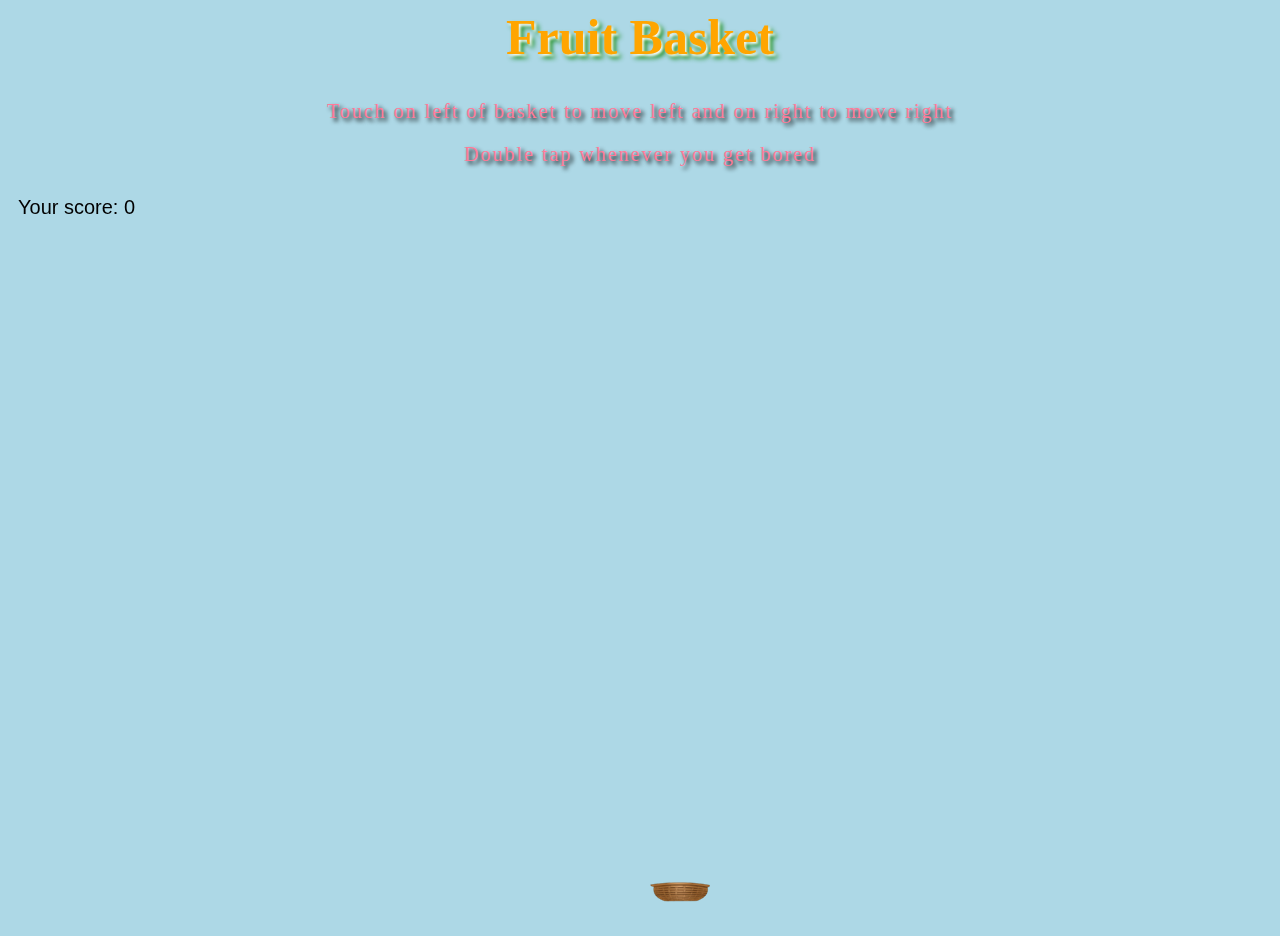
==== www/index_latest.html @ 8b5e0278 "latest commit" ====
<html>
	<head>
		<meta charset="UTF-8" />
	        <title>Game1: Fruit Basket</title>
		<script src="js/phaser.min.js"></script>
		
		<link rel="stylesheet" type="text/css" href="css/stylesheet1.css" />
    	</head>
    	<body >
		<center>
		<div id="header" align="center">
			<h1 id="title">Fruit Basket</h1>
			<p>Touch on left of basket to move left and on right to move right</p>
			<p>Double tap whenever you get bored</p>	
		</div>
		<script type="text/javascript">
			var wiw=window.innerWidth*window.devicePixelRatio;
			var wih=(window.innerHeight-document.getElementById("header").offsetHeight)*window.devicePixelRatio;
			var game = new Phaser.Game(wiw,wih, Phaser.CANVAS, 'phaser-example', {boot:boot, preload: preload, create: create,update: update},true);
			var group1;
			var basket;
			var timer;
			var cursors;
			var sprite;
			var score=0;
			var scoreText;
			var esckey;
			var gameOverText;
			var imageX;
			var imageY;
			var gameStatus="started";
			
			function boot()
			{
				this.scale.ScaleMode=Phaser.ScaleManager.SHOW_ALL;
				this.scale.forceOrientation(true,false);
				this.scale.setResizeCallback(this.gameResized,this);

				game.scale.pageAlignHorizontally = true;
				game.scale.pageAlignVertically = true;
				game.scale.refresh();
				game.state.start("preload");
				
			}
			function gameResized()
			{
    				scale = Math.min(wiw / game.width, wih/ game.height);
 				var manager=Phaser.ScaleManager;	
				manager.setUserScale(scale, scale, 0, 0);
			}
			function preload() 
			{
				game.load.image('basket', 'images/basket3.png');
			    	game.load.spritesheet('fandi', 'images/fruitsinsects.png', 64, 64);		   	
				//game.load.image('sky','images/starrysky.png');
			}
			function create()
			{
				game.physics.startSystem(Phaser.Physics.ARCADE);
				game.physics.arcade.checkCollision.down=false;

				//background=game.add.image(0,0,'sky');	
				
				
				cursors = game.input.keyboard.createCursorKeys();	

				spacekey=game.input.keyboard.addKey(Phaser.Keyboard.UP);
				esckey=game.input.keyboard.addKey(Phaser.Keyboard.ESC);

				basket=game.add.sprite(wiw/2,wih-50,'basket');
				basket.scale.setTo(1,1);
				game.physics.arcade.enable(basket);

				basket.body.collideWorldBounds=true;
				basket.body.immovable=true;
				basket.body.allowGravity=false;
				
				group1=game.add.group();
				group1.enableBody=true;
				group1.physicsBodyType=Phaser.Physics.ARCADE;
				
				timer=game.time.create(false);
				timer.loop(2000,releaseObject,this);
				timer.start();
				
				scoreText = game.add.text(10, 10, 'Your score: 0', { font: "20px Arial", fill: "#000000", align: "left" });
				game.input.onTap.add(onTap,this);	
			}
			
			function onTap(pointer,doubleTap)
			{
				if(doubleTap)
				{
					if(gameStatus=="started")
					{	
						timer.stop();
						sprite.kill();
						sprite.destroy();	
						gameStatus="gameover";
						gameOverText=game.add.text(wiw/2, wih/2,'Score\n'+score + '\nDouble Tap \nto restart', { font: "20px Arial", fill: "#000000", align: "left" });		
						score=0;
					}
					else 
					{
						game.world.remove(gameOverText);
						gameStatus="started";
						timer.start();
						game.state.restart();
					}
					
				}
				else
				{
					imageX=basket.body.x;
					imageY=basket.body.y;
					if(game.input.activePointer.y>=imageY-100 && game.input.activePointer.y<=imageY+basket.body.height+50 )
					{
						if(game.input.activePointer.x<imageX)
						{
							//move left
							basket.body.velocity.x-=200;
						}
						else if(game.input.activePointer.x>imageX)
						{
							//move right
							basket.body.velocity.x+=200;
						}
					}
				}
				
			}
			function update()
			{
				game.physics.arcade.collide(basket,group1,collisionHandler,null,this);
				
			}
			function collisionHandler(basket,sprite)
			{
				if(sprite.frame<3)
					score=score+10;
				else
					score=score-15;
				scoreText.text='Your score: '+score;
				sprite.kill();
				sprite.destroy();
			}
			function releaseObject()
			{
				var rnum=game.rnd.between(0,5);
				sprite=group1.create(game.rnd.between(1,wiw),0,'fandi',rnum);
				sprite.body.collideWorldBounds=true;
				sprite.body.gravity.x=game.rnd.integerInRange(-50,50);
				sprite.body.gravity.y=100+Math.random()*100;
				sprite.body.bounce.setTo(0.9,0.9);
				sprite.scale.setTo(0.5,0.5);	
			}
		</script>
		</center>
	</body>
</html>
---- www/css/stylesheet1.css ----
body{
	background-color: lightblue;	
}
p {
    font-family: "Lucida Console";
    font-size: 20px;
    font-bold: true;	
    color:#FF7A98;
    letter-spacing: 2px;
    text-align:center;
    text-shadow: 3px 3px 4px black;	
				
}

#title
{
    color: orange;
    text-align: center;
    font-family: "Comic Sans MS";
    font-size: 50px;
    text-shadow: 2px 2px 3px white,
		 4px 4px 5px green;
}
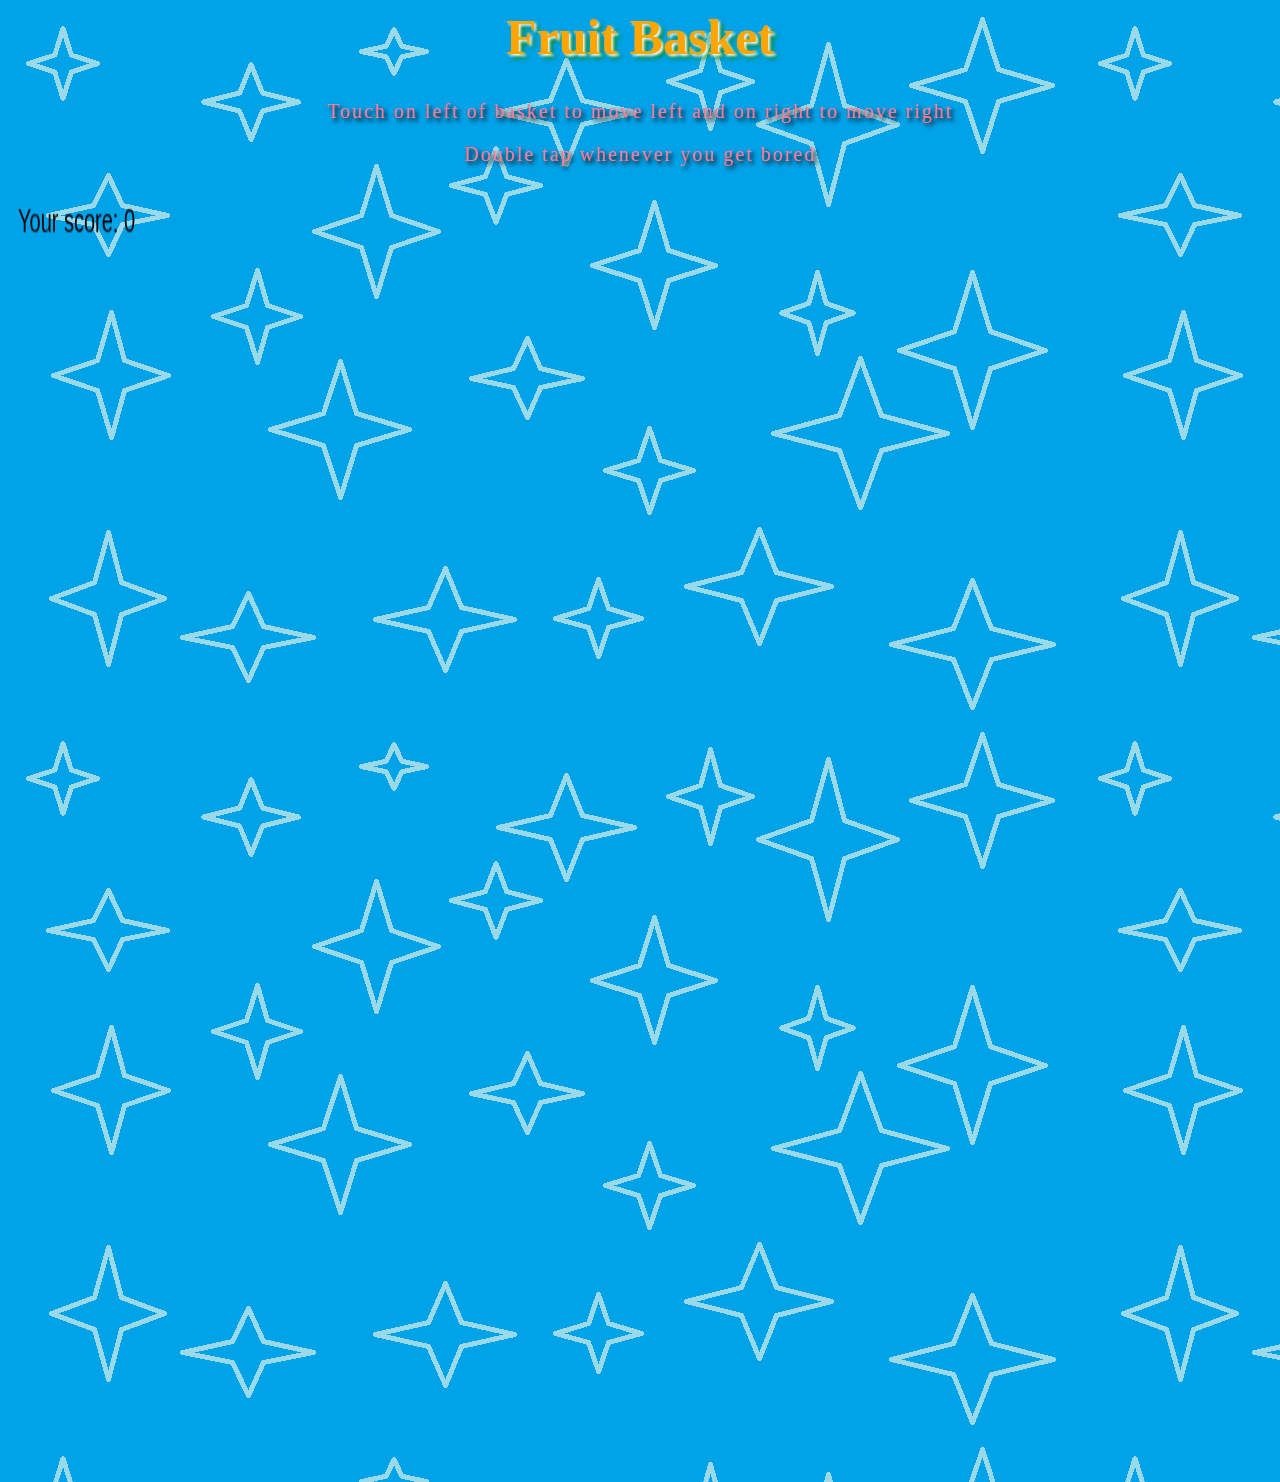
==== commit b2e0284c: "latest commit" ====
--- a/www/index_latest.html
+++ b/www/index_latest.html
@@ -14,9 +14,9 @@
 			<p>Double tap whenever you get bored</p>	
 		</div>
 		<script type="text/javascript">
-			var wiw=window.innerWidth*window.devicePixelRatio;
-			var wih=(window.innerHeight-document.getElementById("header").offsetHeight)*window.devicePixelRatio;
-			var game = new Phaser.Game(wiw,wih, Phaser.CANVAS, 'phaser-example', {boot:boot, preload: preload, create: create,update: update},true);
+			var wiw=window.innerWidth;
+			var wih=window.innerHeight;
+			var game = new Phaser.Game(wiw,wih, Phaser.CANVAS, 'phaser-example', {preload: preload, create: create,update: update},true);
 			var group1;
 			var basket;
 			var timer;
@@ -30,24 +30,7 @@
 			var imageY;
 			var gameStatus="started";
 			
-			function boot()
-			{
-				this.scale.ScaleMode=Phaser.ScaleManager.SHOW_ALL;
-				this.scale.forceOrientation(true,false);
-				this.scale.setResizeCallback(this.gameResized,this);
-
-				game.scale.pageAlignHorizontally = true;
-				game.scale.pageAlignVertically = true;
-				game.scale.refresh();
-				game.state.start("preload");
-				
-			}
-			function gameResized()
-			{
-    				scale = Math.min(wiw / game.width, wih/ game.height);
- 				var manager=Phaser.ScaleManager;	
-				manager.setUserScale(scale, scale, 0, 0);
-			}
+			
 			function preload() 
 			{
 				game.load.image('basket', 'images/basket3.png');
@@ -58,6 +41,13 @@
 			{
 				game.physics.startSystem(Phaser.Physics.ARCADE);
 				game.physics.arcade.checkCollision.down=false;
+
+				
+				this.scale.scaleMode=Phaser.ScaleManager.EXACT_FIT;
+				/*this.scale.pageAlignHorizontally = true;
+				this.scale.pageAlignVertically = true;
+				this.scale.refresh();
+				*/
 
 				//background=game.add.image(0,0,'sky');	
 				
--- a/www/css/stylesheet1.css
+++ b/www/css/stylesheet1.css
@@ -1,5 +1,6 @@
 body{
-	background-color: lightblue;	
+	background-image: url("../images/starrysky.png");	
+	background-repeat: repeat;	
 }
 p {
     font-family: "Lucida Console";
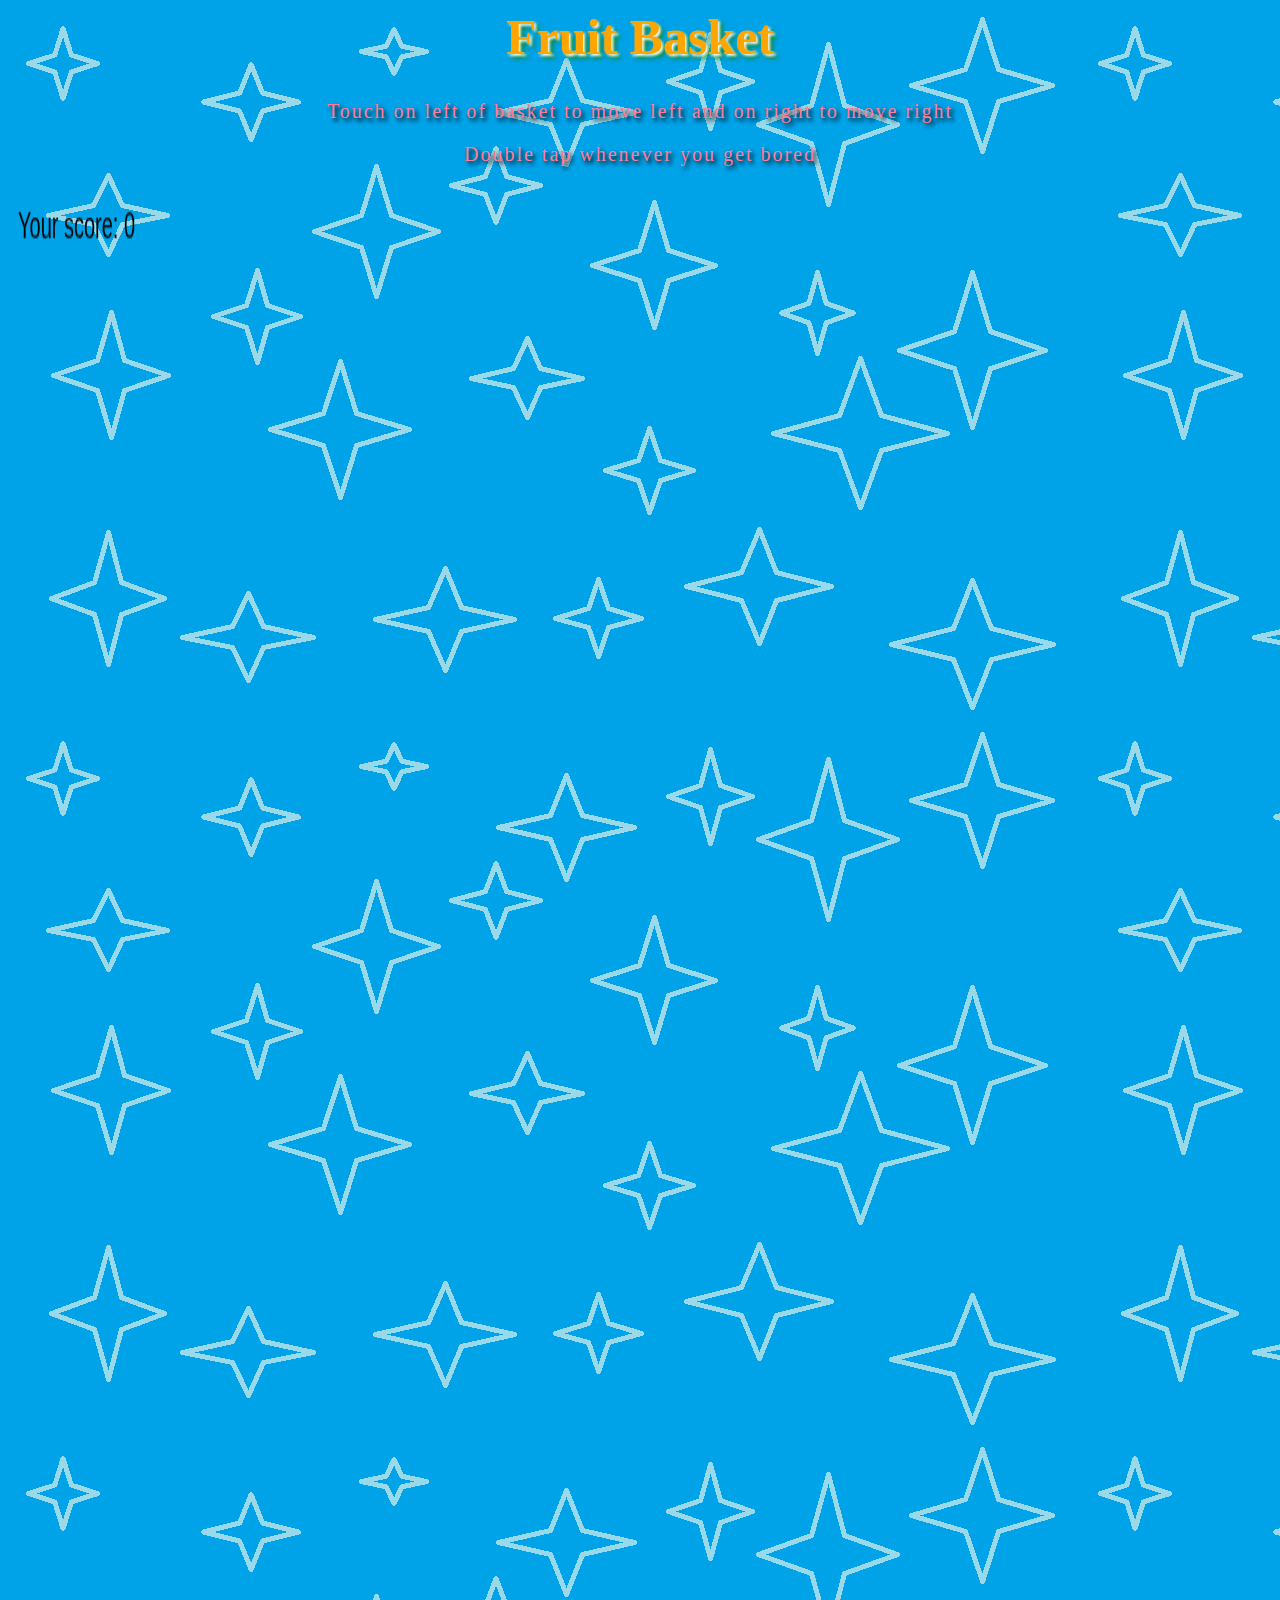
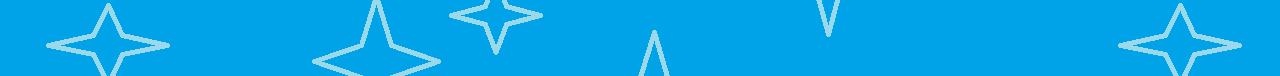
==== commit dfb487ed: "latest commit" ====
--- a/www/index_latest.html
+++ b/www/index_latest.html
@@ -48,7 +48,7 @@
 				this.scale.pageAlignVertically = true;
 				this.scale.refresh();
 				*/
-
+				
 				//background=game.add.image(0,0,'sky');	
 				
 				
